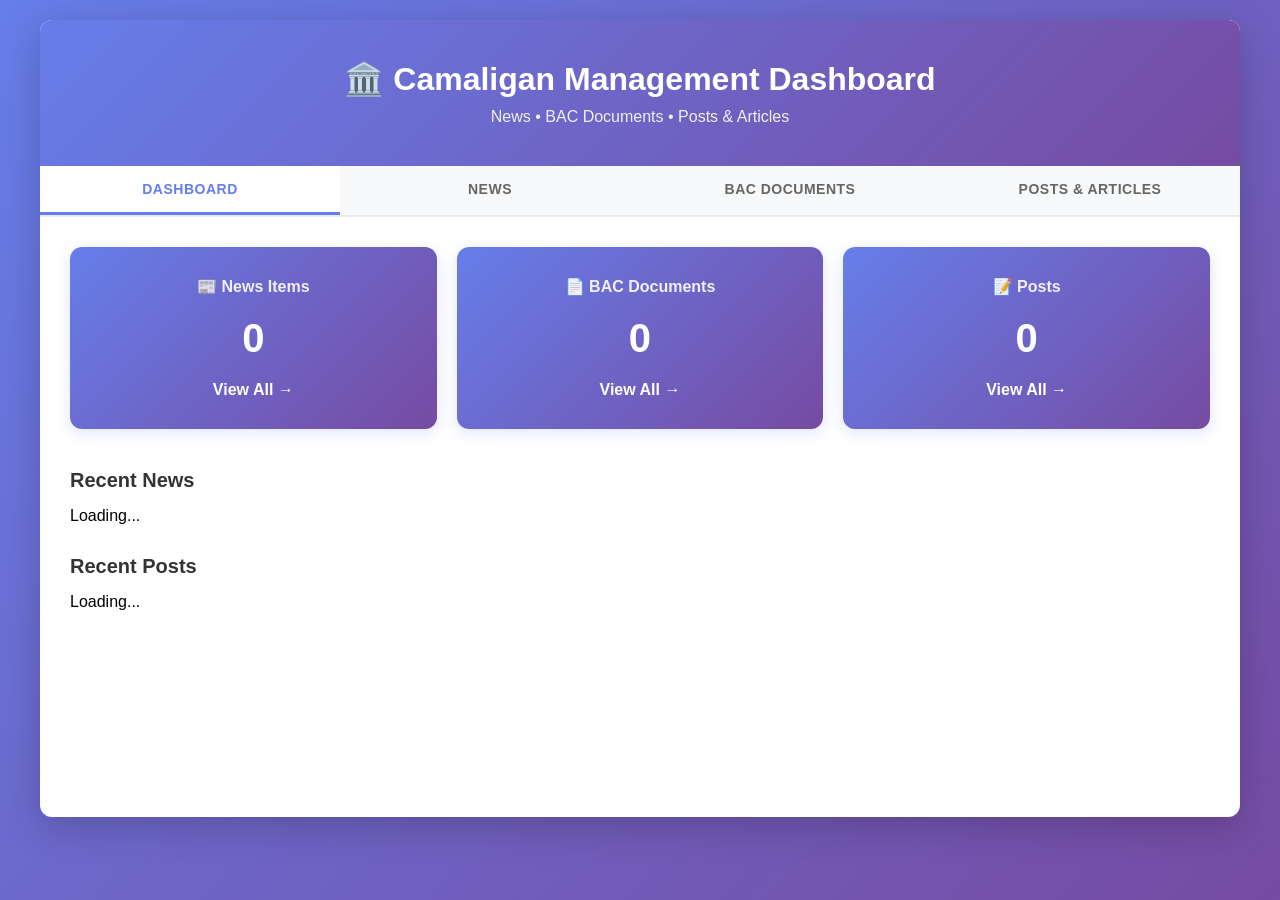
==== WebApp/index.html @ 8140222a "added dashboarding  webapp" ====
<!DOCTYPE html>
<html lang="en">
<head>
    <meta charset="UTF-8">
    <meta name="viewport" content="width=device-width, initial-scale=1.0">
    <title>Camaligan Management Dashboard</title>
    <link rel="stylesheet" href="css/style.css">
</head>
<body>
    <div class="dashboard-container">
        <!-- Header -->
        <header class="dashboard-header">
            <div class="header-content">
                <h1>🏛️ Camaligan Management Dashboard</h1>
                <p>News • BAC Documents • Posts & Articles</p>
            </div>
        </header>

        <!-- Navigation Tabs -->
        <nav class="dashboard-nav">
            <button class="nav-tab active" data-tab="dashboard">Dashboard</button>
            <button class="nav-tab" data-tab="news">News</button>
            <button class="nav-tab" data-tab="bac">BAC Documents</button>
            <button class="nav-tab" data-tab="posts">Posts & Articles</button>
        </nav>

        <!-- Content Area -->
        <main class="dashboard-content">

            <!-- Dashboard Tab -->
            <section id="dashboard" class="tab-content active">
                <div class="dashboard-grid">
                    <div class="stat-card">
                        <h3>📰 News Items</h3>
                        <p class="stat-number" id="news-count">0</p>
                        <a href="#" class="stat-link" onclick="switchTab('news'); return false;">View All →</a>
                    </div>
                    <div class="stat-card">
                        <h3>📄 BAC Documents</h3>
                        <p class="stat-number" id="bac-count">0</p>
                        <a href="#" class="stat-link" onclick="switchTab('bac'); return false;">View All →</a>
                    </div>
                    <div class="stat-card">
                        <h3>📝 Posts</h3>
                        <p class="stat-number" id="posts-count">0</p>
                        <a href="#" class="stat-link" onclick="switchTab('posts'); return false;">View All →</a>
                    </div>
                </div>

                <div class="recent-section">
                    <h2>Recent News</h2>
                    <div id="recent-news" class="items-list">Loading...</div>
                </div>

                <div class="recent-section">
                    <h2>Recent Posts</h2>
                    <div id="recent-posts" class="items-list">Loading...</div>
                </div>
            </section>

            <!-- News Tab -->
            <section id="news" class="tab-content">
                <div class="section-header">
                    <h2>📰 News Items</h2>
                    <input type="text" id="news-search" class="search-input" placeholder="Search news...">
                </div>
                <div id="news-list" class="items-list">Loading...</div>
            </section>

            <!-- BAC Tab -->
            <section id="bac" class="tab-content">
                <div class="section-header">
                    <h2>📄 BAC Documents</h2>
                    <input type="text" id="bac-search" class="search-input" placeholder="Search BAC...">
                </div>
                <div id="bac-list" class="items-list">Loading...</div>
            </section>

            <!-- Posts Tab -->
            <section id="posts" class="tab-content">
                <div class="section-header">
                    <h2>📝 Posts & Articles</h2>
                    <button class="btn btn-primary" onclick="showPostForm()">+ Create Post</button>
                </div>

                <!-- Post Creation Form -->
                <div id="post-form" class="post-form" style="display: none;">
                    <h3>Create New Post</h3>
                    <form onsubmit="handlePostSubmit(event)">
                        <div class="form-group">
                            <label>Title *</label>
                            <input type="text" id="post-title" required>
                        </div>

                        <div class="form-group">
                            <label>Content *</label>
                            <textarea id="post-content" rows="6" required></textarea>
                        </div>

                        <div class="form-group">
                            <label>Featured Image</label>
                            <input type="file" id="post-image" accept="image/*">
                            <div id="image-preview" class="image-preview"></div>
                        </div>

                        <div class="form-group">
                            <label>Category</label>
                            <select id="post-category">
                                <option value="">General</option>
                                <option value="announcement">Announcement</option>
                                <option value="event">Event</option>
                                <option value="update">Update</option>
                            </select>
                        </div>

                        <div class="form-actions">
                            <button type="submit" class="btn btn-success">Publish Post</button>
                            <button type="button" class="btn btn-secondary" onclick="hidePostForm()">Cancel</button>
                        </div>
                    </form>
                </div>

                <!-- Posts List -->
                <div id="posts-list" class="items-list">Loading...</div>
            </section>

        </main>

        <!-- Modal for Details -->
        <div id="detail-modal" class="modal" style="display: none;">
            <div class="modal-content">
                <span class="modal-close" onclick="closeModal()">&times;</span>
                <div id="modal-body"></div>
            </div>
        </div>
    </div>

    <script src="js/app.js"></script>
</body>
</html>
---- WebApp/css/style.css ----
/* General Styles */
* {
    margin: 0;
    padding: 0;
    box-sizing: border-box;
}

body {
    font-family: 'Segoe UI', Tahoma, Geneva, Verdana, sans-serif;
    background: linear-gradient(135deg, #667eea 0%, #764ba2 100%);
    min-height: 100vh;
    padding: 20px;
}

/* Dashboard Container */
.dashboard-container {
    max-width: 1200px;
    margin: 0 auto;
    background: white;
    border-radius: 12px;
    box-shadow: 0 10px 40px rgba(0, 0, 0, 0.2);
    overflow: hidden;
}

/* Header */
.dashboard-header {
    background: linear-gradient(135deg, #667eea 0%, #764ba2 100%);
    color: white;
    padding: 40px 30px;
    text-align: center;
}

.dashboard-header h1 {
    font-size: 32px;
    margin-bottom: 10px;
}

.dashboard-header p {
    font-size: 16px;
    opacity: 0.9;
}

/* Navigation Tabs */
.dashboard-nav {
    display: flex;
    background: #f8f9fa;
    border-bottom: 2px solid #e9ecef;
    padding: 0;
    gap: 0;
}

.nav-tab {
    flex: 1;
    padding: 15px 20px;
    background: none;
    border: none;
    cursor: pointer;
    font-size: 14px;
    font-weight: 600;
    color: #666;
    text-transform: uppercase;
    letter-spacing: 0.5px;
    transition: all 0.3s ease;
    border-bottom: 3px solid transparent;
}

.nav-tab:hover {
    background: #f0f2f5;
    color: #667eea;
}

.nav-tab.active {
    color: #667eea;
    border-bottom-color: #667eea;
    background: white;
}

/* Content Area */
.dashboard-content {
    padding: 30px;
    min-height: 600px;
}

.tab-content {
    display: none;
    animation: fadeIn 0.3s ease;
}

.tab-content.active {
    display: block;
}

@keyframes fadeIn {
    from {
        opacity: 0;
        transform: translateY(10px);
    }
    to {
        opacity: 1;
        transform: translateY(0);
    }
}

/* Dashboard Grid */
.dashboard-grid {
    display: grid;
    grid-template-columns: repeat(auto-fit, minmax(250px, 1fr));
    gap: 20px;
    margin-bottom: 40px;
}

.stat-card {
    background: linear-gradient(135deg, #667eea 0%, #764ba2 100%);
    color: white;
    padding: 30px;
    border-radius: 12px;
    text-align: center;
    box-shadow: 0 4px 15px rgba(102, 126, 234, 0.2);
    transition: transform 0.3s ease;
}

.stat-card:hover {
    transform: translateY(-5px);
}

.stat-card h3 {
    font-size: 16px;
    margin-bottom: 15px;
    opacity: 0.9;
}

.stat-number {
    font-size: 40px;
    font-weight: bold;
    margin: 20px 0;
}

.stat-link {
    color: white;
    text-decoration: none;
    font-weight: 600;
    transition: opacity 0.3s;
    cursor: pointer;
}

.stat-link:hover {
    opacity: 0.8;
}

/* Section Header */
.section-header {
    display: flex;
    justify-content: space-between;
    align-items: center;
    margin-bottom: 30px;
    gap: 20px;
    flex-wrap: wrap;
}

.section-header h2 {
    font-size: 28px;
    color: #333;
}

.search-input {
    padding: 10px 15px;
    border: 2px solid #e9ecef;
    border-radius: 8px;
    font-size: 14px;
    width: 250px;
    transition: border-color 0.3s;
}

.search-input:focus {
    outline: none;
    border-color: #667eea;
}

/* Buttons */
.btn {
    padding: 10px 20px;
    border: none;
    border-radius: 8px;
    font-size: 14px;
    font-weight: 600;
    cursor: pointer;
    transition: all 0.3s ease;
    text-decoration: none;
    display: inline-block;
}

.btn-primary {
    background: #667eea;
    color: white;
}

.btn-primary:hover {
    background: #5568d3;
    transform: translateY(-2px);
}

.btn-success {
    background: #28a745;
    color: white;
}

.btn-success:hover {
    background: #218838;
}

.btn-secondary {
    background: #6c757d;
    color: white;
}

.btn-secondary:hover {
    background: #5a6268;
}

.btn-danger {
    background: #dc3545;
    color: white;
}

.btn-danger:hover {
    background: #c82333;
}

/* Items List */
.items-list {
    display: grid;
    gap: 15px;
}

.item-card {
    background: white;
    border: 1px solid #e9ecef;
    border-radius: 8px;
    padding: 20px;
    transition: all 0.3s ease;
    cursor: pointer;
}

.item-card:hover {
    box-shadow: 0 4px 15px rgba(0, 0, 0, 0.1);
    transform: translateY(-2px);
}

.item-header {
    display: flex;
    justify-content: space-between;
    align-items: start;
    margin-bottom: 10px;
}

.item-title {
    font-size: 18px;
    font-weight: 600;
    color: #333;
    margin: 0;
    flex: 1;
}

.item-meta {
    display: flex;
    gap: 15px;
    font-size: 13px;
    color: #666;
    margin: 10px 0;
    flex-wrap: wrap;
}

.item-badge {
    display: inline-block;
    padding: 4px 10px;
    background: #f0f2f5;
    border-radius: 20px;
    font-size: 12px;
    font-weight: 600;
}

.item-badge.category-announcement {
    background: #e3f2fd;
    color: #1976d2;
}

.item-badge.category-event {
    background: #e0f2f1;
    color: #00796b;
}

.item-badge.category-update {
    background: #fff3e0;
    color: #e65100;
}

.item-badge.priority-urgent {
    background: #ffebee;
    color: #c62828;
}

.item-badge.priority-high {
    background: #fff8e1;
    color: #f57f17;
}

.item-image {
    width: 100%;
    height: 200px;
    object-fit: cover;
    border-radius: 8px;
    margin: 15px 0;
}

.item-excerpt {
    color: #666;
    line-height: 1.6;
    margin: 10px 0;
}

.item-actions {
    display: flex;
    gap: 10px;
    margin-top: 15px;
}

.item-actions a,
.item-actions button {
    padding: 8px 15px;
    font-size: 12px;
}

/* Forms */
.post-form {
    background: #f8f9fa;
    padding: 25px;
    border-radius: 8px;
    margin-bottom: 30px;
    border-left: 4px solid #667eea;
}

.post-form h3 {
    margin-bottom: 20px;
    color: #333;
}

.form-group {
    margin-bottom: 15px;
}

.form-group label {
    display: block;
    font-weight: 600;
    margin-bottom: 8px;
    color: #333;
}

.form-group input[type="text"],
.form-group input[type="file"],
.form-group textarea,
.form-group select {
    width: 100%;
    padding: 10px;
    border: 2px solid #e9ecef;
    border-radius: 8px;
    font-family: inherit;
    font-size: 14px;
    transition: border-color 0.3s;
}

.form-group input:focus,
.form-group textarea:focus,
.form-group select:focus {
    outline: none;
    border-color: #667eea;
}

.form-group textarea {
    resize: vertical;
    min-height: 120px;
}

.image-preview {
    margin-top: 10px;
    display: flex;
    flex-wrap: wrap;
    gap: 10px;
}

.image-preview img {
    max-width: 150px;
    max-height: 150px;
    border-radius: 8px;
    object-fit: cover;
}

.form-actions {
    display: flex;
    gap: 10px;
    margin-top: 20px;
}

.form-actions button {
    flex: 1;
}

/* Recent Section */
.recent-section {
    margin-bottom: 30px;
}

.recent-section h2 {
    font-size: 20px;
    margin-bottom: 15px;
    color: #333;
}

/* Modal */
.modal {
    position: fixed;
    top: 0;
    left: 0;
    right: 0;
    bottom: 0;
    background: rgba(0, 0, 0, 0.5);
    display: flex;
    align-items: center;
    justify-content: center;
    z-index: 1000;
    animation: fadeIn 0.3s ease;
}

.modal-content {
    background: white;
    border-radius: 12px;
    max-width: 600px;
    width: 90%;
    max-height: 80vh;
    overflow-y: auto;
    padding: 30px;
    position: relative;
}

.modal-close {
    position: absolute;
    top: 15px;
    right: 15px;
    font-size: 28px;
    cursor: pointer;
    color: #999;
    transition: color 0.3s;
}

.modal-close:hover {
    color: #333;
}

/* Empty State */
.empty-state {
    text-align: center;
    padding: 60px 20px;
    color: #999;
}

.empty-state p {
    font-size: 16px;
    margin-bottom: 20px;
}

/* Responsive */
@media (max-width: 768px) {
    .dashboard-header {
        padding: 30px 20px;
    }

    .dashboard-header h1 {
        font-size: 24px;
    }

    .dashboard-content {
        padding: 20px;
    }

    .dashboard-grid {
        grid-template-columns: 1fr;
    }

    .dashboard-nav {
        flex-wrap: wrap;
    }

    .nav-tab {
        flex: 1;
        min-width: 120px;
    }

    .section-header {
        flex-direction: column;
        align-items: stretch;
    }

    .search-input {
        width: 100%;
    }

    .item-header {
        flex-direction: column;
    }

    .modal-content {
        width: 95%;
        padding: 20px;
    }
}
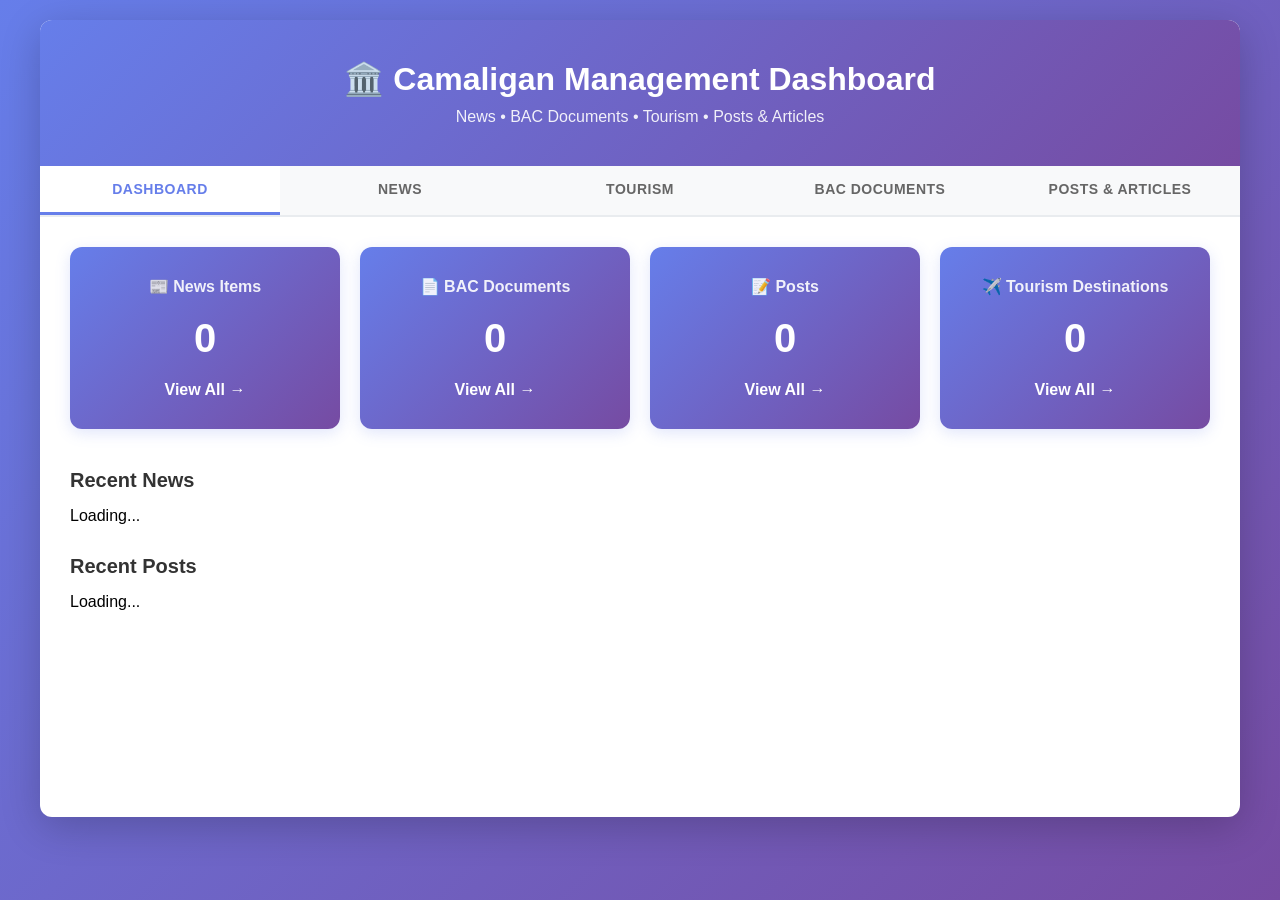
==== commit 6ef82e47: "added bac and tourism" ====
--- a/WebApp/index.html
+++ b/WebApp/index.html
@@ -12,7 +12,7 @@
         <header class="dashboard-header">
             <div class="header-content">
                 <h1>🏛️ Camaligan Management Dashboard</h1>
-                <p>News • BAC Documents • Posts & Articles</p>
+                <p>News • BAC Documents • Tourism • Posts & Articles</p>
             </div>
         </header>
 
@@ -20,6 +20,7 @@
         <nav class="dashboard-nav">
             <button class="nav-tab active" data-tab="dashboard">Dashboard</button>
             <button class="nav-tab" data-tab="news">News</button>
+            <button class="nav-tab" data-tab="tourism">Tourism</button>
             <button class="nav-tab" data-tab="bac">BAC Documents</button>
             <button class="nav-tab" data-tab="posts">Posts & Articles</button>
         </nav>
@@ -44,6 +45,11 @@
                         <h3>📝 Posts</h3>
                         <p class="stat-number" id="posts-count">0</p>
                         <a href="#" class="stat-link" onclick="switchTab('posts'); return false;">View All →</a>
+                    </div>
+                    <div class="stat-card">
+                        <h3>✈️ Tourism Destinations</h3>
+                        <p class="stat-number" id="tourism-count">0</p>
+                        <a href="#" class="stat-link" onclick="switchTab('tourism'); return false;">View All →</a>
                     </div>
                 </div>
 
@@ -117,21 +123,77 @@
                             <button type="submit" class="btn btn-success">Publish Post</button>
                             <button type="button" class="btn btn-secondary" onclick="hidePostForm()">Cancel</button>
                         </div>
+
                     </form>
-                </div>
-
-                <!-- Posts List -->
-                <div id="posts-list" class="items-list">Loading...</div>
-            </section>
-
-        </main>
-
-        <!-- Modal for Details -->
-        <div id="detail-modal" class="modal" style="display: none;">
-            <div class="modal-content">
-                <span class="modal-close" onclick="closeModal()">&times;</span>
-                <div id="modal-body"></div>
-            </div>
+
+            <!-- Tourism Tab -->
+            <section id="tourism" class="tab-content">
+                <div class="section-header">
+                    <h2>✈️ Tourism Destinations</h2>
+                    <button class="btn btn-primary" onclick="showTourismForm()">+ Add Destination</button>
+                    <input type="text" id="tourism-search" class="search-input" placeholder="Search tourism...">
+                </div>
+
+                <!-- Tourism Creation Form -->
+                <div id="tourism-form" class="tourism-form" style="display: none;">
+                    <h3>Add New Tourism Destination</h3>
+                    <form onsubmit="handleTourismSubmit(event)">
+                        <div class="form-group">
+                            <label>Title *</label>
+                            <input type="text" id="tourism-title" required>
+                        </div>
+
+                        <div class="form-group">
+                            <label>Description *</label>
+                            <textarea id="tourism-description" rows="6" required></textarea>
+                        </div>
+
+                        <div class="form-group">
+                            <label>Type</label>
+                            <select id="tourism-type">
+                                <option value="">Select Type</option>
+                                <option value="beach">Beach</option>
+                                <option value="mountain">Mountain</option>
+                                <option value="cultural">Cultural</option>
+                                <option value="historic">Historic</option>
+                                <option value="natural">Natural</option>
+                                <option value="adventure">Adventure</option>
+                                <option value="other">Other</option>
+                            </select>
+                        </div>
+
+                        <div class="form-group">
+                            <label>Location</label>
+                            <input type="text" id="tourism-location" placeholder="Enter location address">
+                        </div>
+
+                        <div class="form-group">
+                            <label>Rating (1-5)</label>
+                            <input type="number" id="tourism-rating" min="1" max="5" placeholder="5">
+                        </div>
+
+                        <div class="form-group">
+                            <label>Featured Image</label>
+                            <input type="file" id="tourism-image" accept="image/*">
+                            <div id="tourism-image-preview" class="image-preview"></div>
+                        </div>
+
+                        <div class="form-group">
+                            <label>
+                                <input type="checkbox" id="tourism-featured">
+                                Mark as Featured
+                            </label>
+                        </div>
+
+                        <div class="form-actions">
+                            <button type="submit" class="btn btn-success">Add Destination</button>
+                            <button type="button" class="btn btn-secondary" onclick="hideTourismForm()">Cancel</button>
+                        </div>
+                    </form>
+                </div>
+
+                <div id="tourism-list" class="items-list">Loading...</div>
+            </section>     </div>
         </div>
     </div>
 
--- a/WebApp/css/style.css
+++ b/WebApp/css/style.css
@@ -344,6 +344,19 @@
     color: #333;
 }
 
+.tourism-form {
+    background: #f8f9fa;
+    padding: 25px;
+    border-radius: 8px;
+    margin-bottom: 30px;
+    border-left: 4px solid #10b981;
+}
+
+.tourism-form h3 {
+    margin-bottom: 20px;
+    color: #333;
+}
+
 .form-group {
     margin-bottom: 15px;
 }
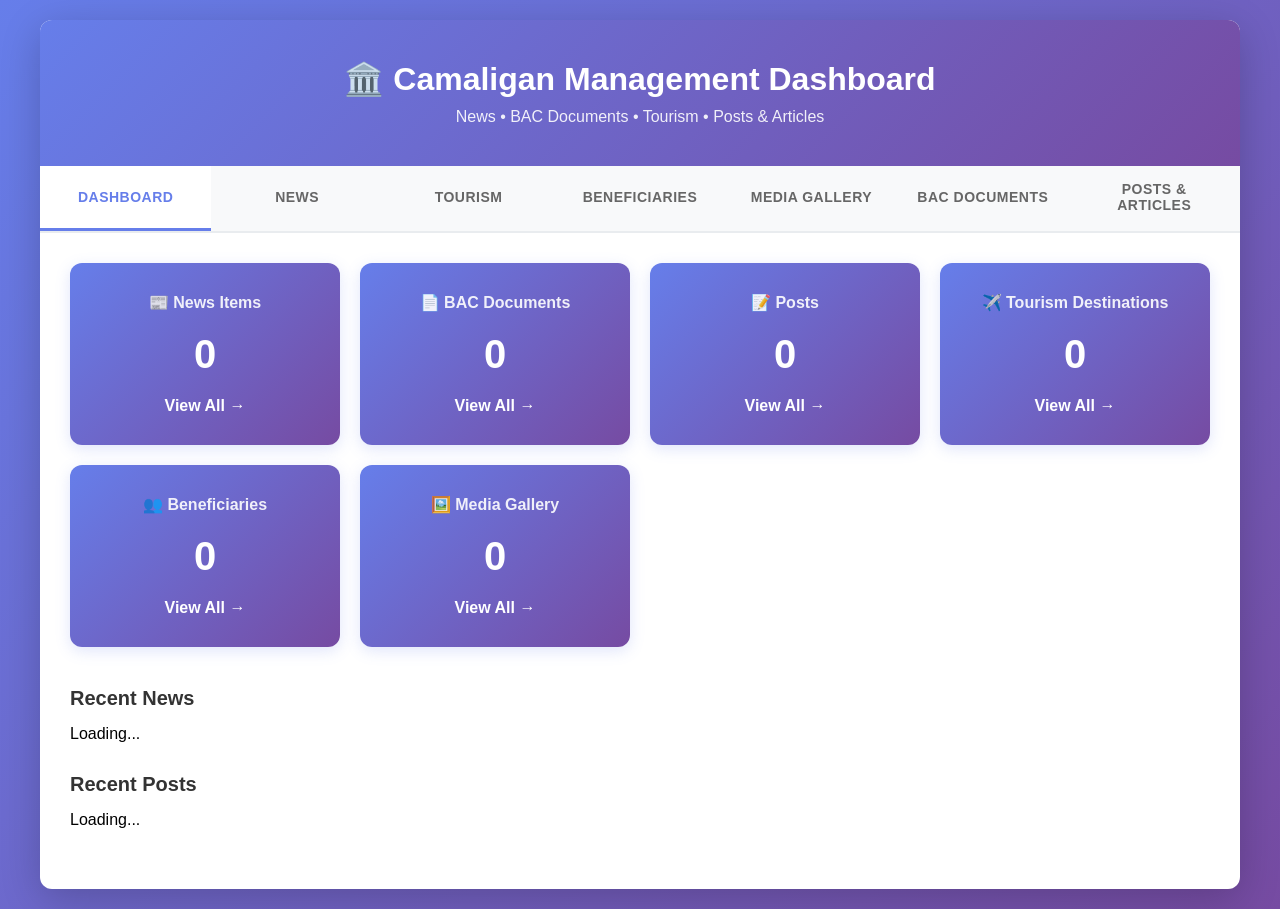
==== commit 0565de3d: "updated beneficiary" ====
--- a/WebApp/index.html
+++ b/WebApp/index.html
@@ -21,6 +21,8 @@
             <button class="nav-tab active" data-tab="dashboard">Dashboard</button>
             <button class="nav-tab" data-tab="news">News</button>
             <button class="nav-tab" data-tab="tourism">Tourism</button>
+            <button class="nav-tab" data-tab="beneficiaries">Beneficiaries</button>
+            <button class="nav-tab" data-tab="media">Media Gallery</button>
             <button class="nav-tab" data-tab="bac">BAC Documents</button>
             <button class="nav-tab" data-tab="posts">Posts & Articles</button>
         </nav>
@@ -50,6 +52,16 @@
                         <h3>✈️ Tourism Destinations</h3>
                         <p class="stat-number" id="tourism-count">0</p>
                         <a href="#" class="stat-link" onclick="switchTab('tourism'); return false;">View All →</a>
+                    </div>
+                    <div class="stat-card">
+                        <h3>👥 Beneficiaries</h3>
+                        <p class="stat-number" id="beneficiaries-count">0</p>
+                        <a href="#" class="stat-link" onclick="switchTab('beneficiaries'); return false;">View All →</a>
+                    </div>
+                    <div class="stat-card">
+                        <h3>🖼️ Media Gallery</h3>
+                        <p class="stat-number" id="media-count">0</p>
+                        <a href="#" class="stat-link" onclick="switchTab('media'); return false;">View All →</a>
                     </div>
                 </div>
 
@@ -193,6 +205,129 @@
                 </div>
 
                 <div id="tourism-list" class="items-list">Loading...</div>
+            </section>
+
+            <!-- Beneficiaries Tab -->
+            <section id="beneficiaries" class="tab-content">
+                <div class="section-header">
+                    <h2>👥 Beneficiaries</h2>
+                    <button class="btn btn-primary" onclick="showBeneficiaryForm()">+ Add Beneficiary</button>
+                    <input type="text" id="beneficiaries-search" class="search-input" placeholder="Search beneficiaries...">
+                </div>
+
+                <!-- Beneficiary Creation Form -->
+                <div id="beneficiary-form" class="beneficiary-form" style="display: none;">
+                    <h3>Add New Beneficiary</h3>
+                    <form onsubmit="handleBeneficiarySubmit(event)">
+                        <div class="form-group">
+                            <label>Name *</label>
+                            <input type="text" id="beneficiary-name" required>
+                        </div>
+
+                        <div class="form-group">
+                            <label>Description *</label>
+                            <textarea id="beneficiary-description" rows="6" required></textarea>
+                        </div>
+
+                        <div class="form-row">
+                            <div class="form-group">
+                                <label>Barangay *</label>
+                                <input type="text" id="beneficiary-barangay" required>
+                            </div>
+
+                            <div class="form-group">
+                                <label>Type *</label>
+                                <select id="beneficiary-type" required>
+                                    <option value="">Select Type</option>
+                                    <option value="Individual">Individual</option>
+                                    <option value="Family">Family</option>
+                                    <option value="Organization">Organization</option>
+                                    <option value="Community">Community</option>
+                                </select>
+                            </div>
+                        </div>
+
+                        <div class="form-row">
+                            <div class="form-group">
+                                <label>Contact Number</label>
+                                <input type="tel" id="beneficiary-contact" placeholder="Enter contact number">
+                            </div>
+
+                            <div class="form-group">
+                                <label>Program/Assistance *</label>
+                                <input type="text" id="beneficiary-program" required placeholder="e.g., Food Aid, Infrastructure">
+                            </div>
+                        </div>
+
+                        <div class="form-row">
+                            <div class="form-group">
+                                <label>Date Registered *</label>
+                                <input type="date" id="beneficiary-date" required>
+                            </div>
+
+                            <div class="form-group">
+                                <label>Status *</label>
+                                <select id="beneficiary-status" required>
+                                    <option value="">Select Status</option>
+                                    <option value="Active">Active</option>
+                                    <option value="Inactive">Inactive</option>
+                                    <option value="Pending">Pending</option>
+                                </select>
+                            </div>
+                        </div>
+
+                        <div class="form-group">
+                            <label>Photo</label>
+                            <input type="file" id="beneficiary-image" accept="image/*">
+                            <div id="beneficiary-image-preview" class="image-preview"></div>
+                        </div>
+
+                        <div class="form-actions">
+                            <button type="submit" class="btn btn-success">Add Beneficiary</button>
+                            <button type="button" class="btn btn-secondary" onclick="hideBeneficiaryForm()">Cancel</button>
+                        </div>
+                    </form>
+                </div>
+
+                <div id="beneficiaries-list" class="items-list">Loading...</div>
+            </section>
+
+            <!-- Media Gallery Tab -->
+            <section id="media" class="tab-content">
+                <div class="section-header">
+                    <h2>🖼️ Media Gallery</h2>
+                    <button class="btn btn-primary" onclick="showMediaForm()">+ Create Gallery</button>
+                    <input type="text" id="media-search" class="search-input" placeholder="Search galleries...">
+                </div>
+
+                <!-- Gallery Creation Form -->
+                <div id="media-form" class="media-form" style="display: none;">
+                    <h3>Create New Gallery</h3>
+                    <form onsubmit="handleMediaSubmit(event)">
+                        <div class="form-group">
+                            <label>Gallery Name *</label>
+                            <input type="text" id="gallery-name" required>
+                        </div>
+
+                        <div class="form-group">
+                            <label>Description</label>
+                            <textarea id="gallery-description" rows="4" placeholder="Gallery description (optional)"></textarea>
+                        </div>
+
+                        <div class="form-group">
+                            <label>Gallery Images *</label>
+                            <input type="file" id="gallery-images" accept="image/*" multiple required>
+                            <div id="gallery-images-preview" class="image-preview"></div>
+                        </div>
+
+                        <div class="form-actions">
+                            <button type="submit" class="btn btn-success">Create Gallery</button>
+                            <button type="button" class="btn btn-secondary" onclick="hideMediaForm()">Cancel</button>
+                        </div>
+                    </form>
+                </div>
+
+                <div id="media-list" class="items-list">Loading...</div>
             </section>     </div>
         </div>
     </div>
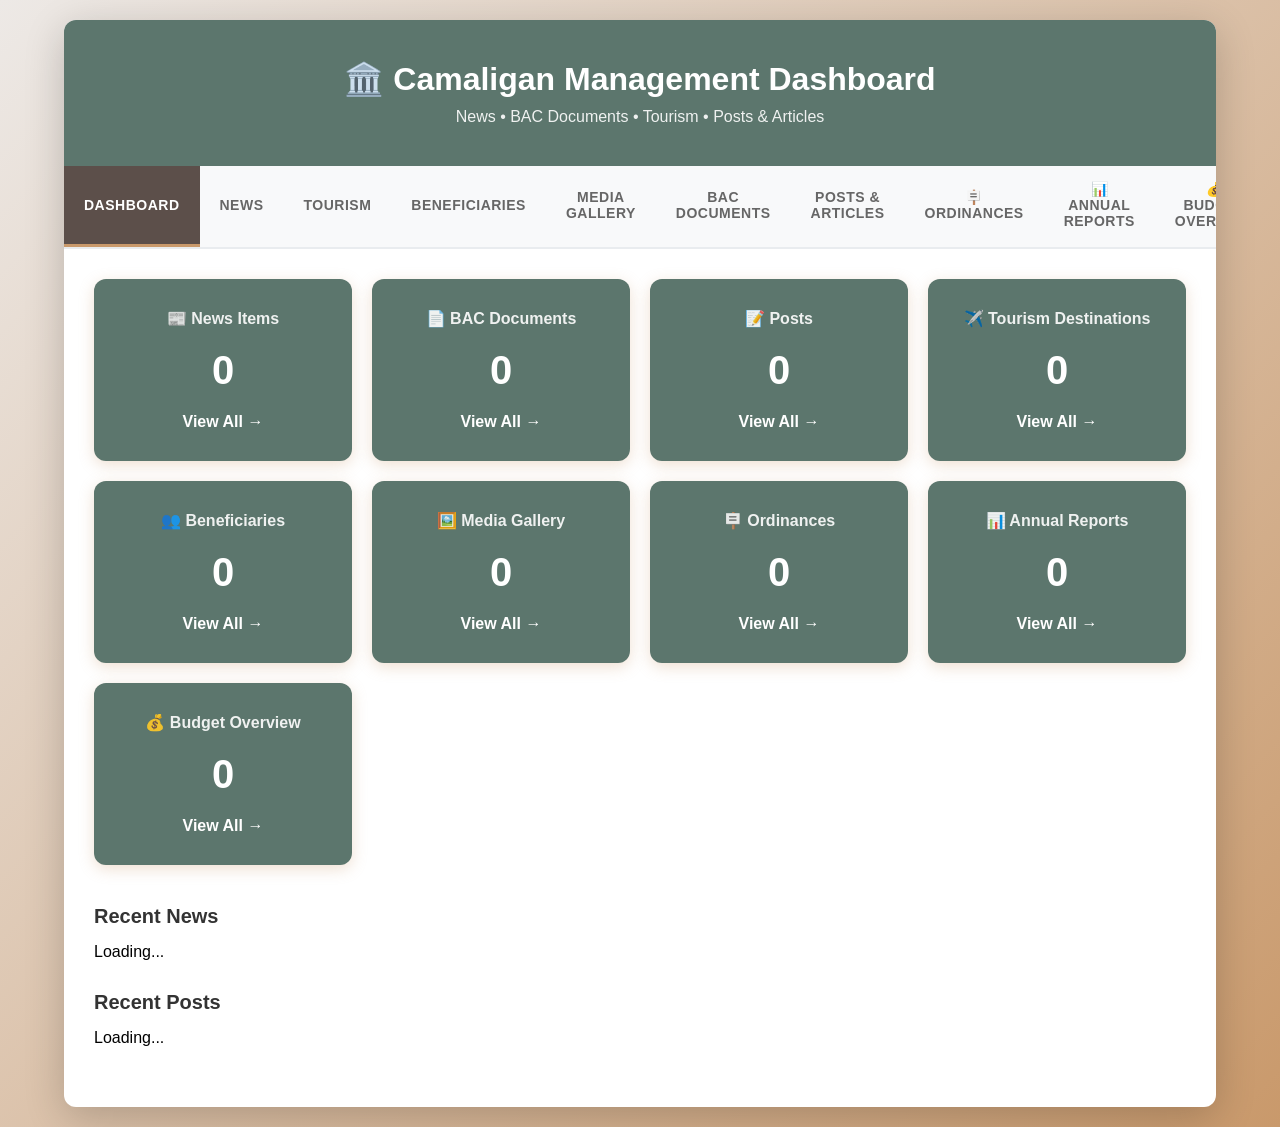
==== commit 6184e3a1: "updated webapp ui daa" ====
--- a/WebApp/index.html
+++ b/WebApp/index.html
@@ -15,16 +15,19 @@
                 <p>News • BAC Documents • Tourism • Posts & Articles</p>
             </div>
         </header>
-
+        
         <!-- Navigation Tabs -->
         <nav class="dashboard-nav">
-            <button class="nav-tab active" data-tab="dashboard">Dashboard</button>
+            <button class="nav-tab active" data-tab="dashboard" style="background-color: #5C4F4A; color: white;">Dashboard</button>
             <button class="nav-tab" data-tab="news">News</button>
             <button class="nav-tab" data-tab="tourism">Tourism</button>
             <button class="nav-tab" data-tab="beneficiaries">Beneficiaries</button>
             <button class="nav-tab" data-tab="media">Media Gallery</button>
             <button class="nav-tab" data-tab="bac">BAC Documents</button>
-            <button class="nav-tab" data-tab="posts">Posts & Articles</button>
+<button class="nav-tab" data-tab="posts">Posts & Articles</button>
+            <button class="nav-tab" data-tab="ordinances">🪧 Ordinances</button>
+<button class="nav-tab" data-tab="annual-reports">📊 Annual Reports</button>
+<button class="nav-tab" data-tab="budget">💰 Budget Overview</button>
         </nav>
 
         <!-- Content Area -->
@@ -58,10 +61,25 @@
                         <p class="stat-number" id="beneficiaries-count">0</p>
                         <a href="#" class="stat-link" onclick="switchTab('beneficiaries'); return false;">View All →</a>
                     </div>
-                    <div class="stat-card">
+    <div class="stat-card">
                         <h3>🖼️ Media Gallery</h3>
                         <p class="stat-number" id="media-count">0</p>
                         <a href="#" class="stat-link" onclick="switchTab('media'); return false;">View All →</a>
+                    </div>
+                    <div class="stat-card">
+                        <h3>🪧 Ordinances</h3>
+                        <p class="stat-number" id="ordinances-count">0</p>
+                        <a href="#" class="stat-link" onclick="switchTab('ordinances'); return false;">View All →</a>
+                    </div>
+    <div class="stat-card">
+                        <h3>📊 Annual Reports</h3>
+                        <p class="stat-number" id="annual-reports-count">0</p>
+                        <a href="#" class="stat-link" onclick="switchTab('annual-reports'); return false;">View All →</a>
+                    </div>
+                    <div class="stat-card">
+                        <h3>💰 Budget Overview</h3>
+                        <p class="stat-number" id="budget-count">0</p>
+                        <a href="#" class="stat-link" onclick="switchTab('budget'); return false;">View All →</a>
                     </div>
                 </div>
 
@@ -134,9 +152,142 @@
                         <div class="form-actions">
                             <button type="submit" class="btn btn-success">Publish Post</button>
                             <button type="button" class="btn btn-secondary" onclick="hidePostForm()">Cancel</button>
-                        </div>
-
-                    </form>
+        </div>
+
+                    </form>
+                </div>
+                <div id="posts-list" class="items-list">Loading...</div>
+            </section>
+
+            <!-- Ordinances Tab -->
+            <section id="ordinances" class="tab-content">
+                <div class="section-header">
+                    <h2>🪧 Municipal Ordinances</h2>
+                    <button class="btn btn-primary" onclick="showOrdinanceForm()">+ Add Ordinance</button>
+                    <input type="text" id="ordinances-search" class="search-input" placeholder="Search ordinances...">
+                </div>
+
+                <!-- Ordinance Creation Form -->
+                <div id="ordinance-form" class="ordinance-form" style="display: none;">
+                    <h3>Add New Ordinance</h3>
+                    <form onsubmit="handleOrdinanceSubmit(event)">
+                        <div class="form-group">
+                            <label>Title *</label>
+                            <input type="text" id="ordinance-title" required>
+                        </div>
+                        <div class="form-group">
+                            <label>Ordinance Number</label>
+                            <input type="text" id="ordinance-number" placeholder="e.g., 2024-001">
+                        </div>
+                        <div class="form-group">
+                            <label>PDF File *</label>
+                            <input type="file" id="ordinance-pdf" accept="application/pdf" required>
+                        </div>
+                        <div class="form-group">
+                            <label>Status</label>
+                            <select id="ordinance-status">
+                                <option value="publish">Published</option>
+                                <option value="draft">Draft</option>
+                            </select>
+                        </div>
+                        <div class="form-actions">
+                            <button type="submit" class="btn btn-success">Add Ordinance</button>
+                            <button type="button" class="btn btn-secondary" onclick="hideOrdinanceForm()">Cancel</button>
+                        </div>
+                    </form>
+                </div>
+                <div id="ordinances-list" class="items-list">Loading...</div>
+            </section>
+
+            <!-- Annual Reports Tab -->
+            <section id="annual-reports" class="tab-content">
+                <div class="section-header">
+                    <h2>📊 Annual Reports</h2>
+                    <button class="btn btn-primary" onclick="showAnnualReportForm()">+ Add Report</button>
+                    <input type="text" id="annual-reports-search" class="search-input" placeholder="Search reports...">
+                </div>
+
+                <!-- Annual Report Creation Form -->
+                <div id="annual-report-form" class="annual-report-form" style="display: none;">
+                    <h3>Add New Annual Report</h3>
+                    <form onsubmit="handleAnnualReportSubmit(event)">
+                        <div class="form-group">
+                            <label>Title *</label>
+                            <input type="text" id="annual-report-title" required>
+                        </div>
+                        <div class="form-group">
+                            <label>Year *</label>
+                            <input type="number" id="annual-report-year" min="2000" max="2030" required>
+                        </div>
+                        <div class="form-group">
+                            <label>PDF File *</label>
+                            <input type="file" id="annual-report-pdf" accept="application/pdf" required>
+                        </div>
+                        <div class="form-group">
+                            <label>Status</label>
+                            <select id="annual-report-status">
+                                <option value="publish">Published</option>
+                                <option value="draft">Draft</option>
+                            </select>
+                        </div>
+                        <div class="form-actions">
+                            <button type="submit" class="btn btn-success">Add Report</button>
+                            <button type="button" class="btn btn-secondary" onclick="hideAnnualReportForm()">Cancel</button>
+                        </div>
+                    </form>
+                </div>
+                <div id="annual-reports-list" class="items-list">Loading...</div>
+            </section>
+
+            <!-- Budget Overview Tab -->
+            <section id="budget" class="tab-content">
+                <div class="section-header">
+                    <h2>💰 Budget Overview</h2>
+                    <button class="btn btn-primary" onclick="showBudgetForm()">+ Add Budget</button>
+                    <input type="text" id="budget-search" class="search-input" placeholder="Search budget...">
+                </div>
+
+                <!-- Budget Creation Form -->
+                <div id="budget-form" class="budget-form" style="display: none;">
+                    <h3>Add New Budget Overview</h3>
+                    <form onsubmit="handleBudgetSubmit(event)">
+                        <div class="form-group">
+                            <label>Title *</label>
+                            <input type="text" id="budget-title" required>
+                        </div>
+                        <div class="form-row">
+                            <div class="form-group">
+                                <label>Year *</label>
+                                <input type="number" id="budget-year" min="2000" max="2030" required>
+                            </div>
+                            <div class="form-group">
+                                <label>Ordinance No *</label>
+                                <input type="text" id="budget-ordinance-no" required placeholder="e.g., 2024-001">
+                            </div>
+                        </div>
+                        <div class="form-group">
+                            <label>Total Budget *</label>
+                            <input type="text" id="budget-total" required placeholder="e.g., 10,000,000">
+                        </div>
+                        <div class="form-group">
+                            <label>PDF File *</label>
+                            <input type="file" id="budget-pdf" accept="application/pdf" required>
+                        </div>
+                        <div class="form-group">
+                            <label>Status</label>
+                            <select id="budget-status">
+                                <option value="publish">Published</option>
+                                <option value="draft">Draft</option>
+                            </select>
+                        </div>
+                        <div class="form-actions">
+                            <button type="submit" class="btn btn-success">Add Budget</button>
+                            <button type="button" class="btn btn-secondary" onclick="hideBudgetForm()">Cancel</button>
+                        </div>
+                    </form>
+                </div>
+                <div id="budget-list" class="items-list">Loading...</div>
+            </section>
 
             <!-- Tourism Tab -->
             <section id="tourism" class="tab-content">
@@ -332,6 +483,14 @@
         </div>
     </div>
 
+    <!-- Detail Modal -->
+    <div id="detail-modal" class="modal" style="display: none;">
+        <div class="modal-content">
+            <span class="modal-close" onclick="closeModal()">&times;</span>
+            <div id="modal-body"></div>
+        </div>
+    </div>
     <script src="js/app.js"></script>
+    <script src="js/budget.js"></script>
 </body>
-</html>+</html>
--- a/WebApp/css/style.css
+++ b/WebApp/css/style.css
@@ -7,14 +7,14 @@
 
 body {
     font-family: 'Segoe UI', Tahoma, Geneva, Verdana, sans-serif;
-    background: linear-gradient(135deg, #667eea 0%, #764ba2 100%);
+    background: linear-gradient(135deg, #EDE9E6 0%, #C9996B 100%);
     min-height: 100vh;
     padding: 20px;
 }
 
 /* Dashboard Container */
 .dashboard-container {
-    max-width: 1200px;
+    max-width: 90vw;
     margin: 0 auto;
     background: white;
     border-radius: 12px;
@@ -24,8 +24,8 @@
 
 /* Header */
 .dashboard-header {
-    background: linear-gradient(135deg, #667eea 0%, #764ba2 100%);
-    color: white;
+   color: white;
+    background-color: #5C766D;
     padding: 40px 30px;
     text-align: center;
 }
@@ -65,13 +65,13 @@
 }
 
 .nav-tab:hover {
-    background: #f0f2f5;
-    color: #667eea;
+    background: #EDE9E6;
+    color: #5C4F4A;
 }
 
 .nav-tab.active {
-    color: #667eea;
-    border-bottom-color: #667eea;
+    color: #C9996B;
+    border-bottom-color: #C9996B;
     background: white;
 }
 
@@ -110,12 +110,12 @@
 }
 
 .stat-card {
-    background: linear-gradient(135deg, #667eea 0%, #764ba2 100%);
+    background-color: #5C766D;
     color: white;
     padding: 30px;
     border-radius: 12px;
     text-align: center;
-    box-shadow: 0 4px 15px rgba(102, 126, 234, 0.2);
+    box-shadow: 0 4px 15px rgba(201, 153, 107, 0.3);
     transition: transform 0.3s ease;
 }
 
@@ -150,7 +150,7 @@
 /* Section Header */
 .section-header {
     display: flex;
-    justify-content: space-between;
+    justify-content:space-around ;
     align-items: center;
     margin-bottom: 30px;
     gap: 20px;
@@ -173,7 +173,7 @@
 
 .search-input:focus {
     outline: none;
-    border-color: #667eea;
+    border-color: #C9996B;
 }
 
 /* Buttons */
@@ -190,12 +190,12 @@
 }
 
 .btn-primary {
-    background: #667eea;
-    color: white;
+    background: #C9996B;
+    color: #5C4F4A;
 }
 
 .btn-primary:hover {
-    background: #5568d3;
+    background: #5C766D;
     transform: translateY(-2px);
 }
 
@@ -385,7 +385,7 @@
 .form-group textarea:focus,
 .form-group select:focus {
     outline: none;
-    border-color: #667eea;
+    border-color: #C9996B;
 }
 
 .form-group textarea {
@@ -415,6 +415,39 @@
 
 .form-actions button {
     flex: 1;
+}
+
+/* Ordinance Form */
+.ordinance-form {
+    background: #f8f9fa;
+    padding: 25px;
+    border-radius: 8px;
+    margin-bottom: 30px;
+    border-left: 4px solid #dc3545;
+}
+
+.ordinance-form h3 {
+    margin-bottom: 20px;
+    color: #333;
+}
+
+/* Annual Report Form */
+.annual-report-form {
+    background: #f8f9fa;
+    padding: 25px;
+    border-radius: 8px;
+    margin-bottom: 30px;
+    border-left: 4px solid #17a2b8;
+}
+
+.annual-report-form h3 {
+    margin-bottom: 20px;
+    color: #333;
+}
+
+.ordinance-badge {
+    background: #dc3545;
+    color: white !important;
 }
 
 /* Recent Section */
@@ -483,10 +516,12 @@
 /* Responsive */
 @media (max-width: 768px) {
     .dashboard-header {
+        
         padding: 30px 20px;
     }
 
     .dashboard-header h1 {
+        color: white;
         font-size: 24px;
     }
 
